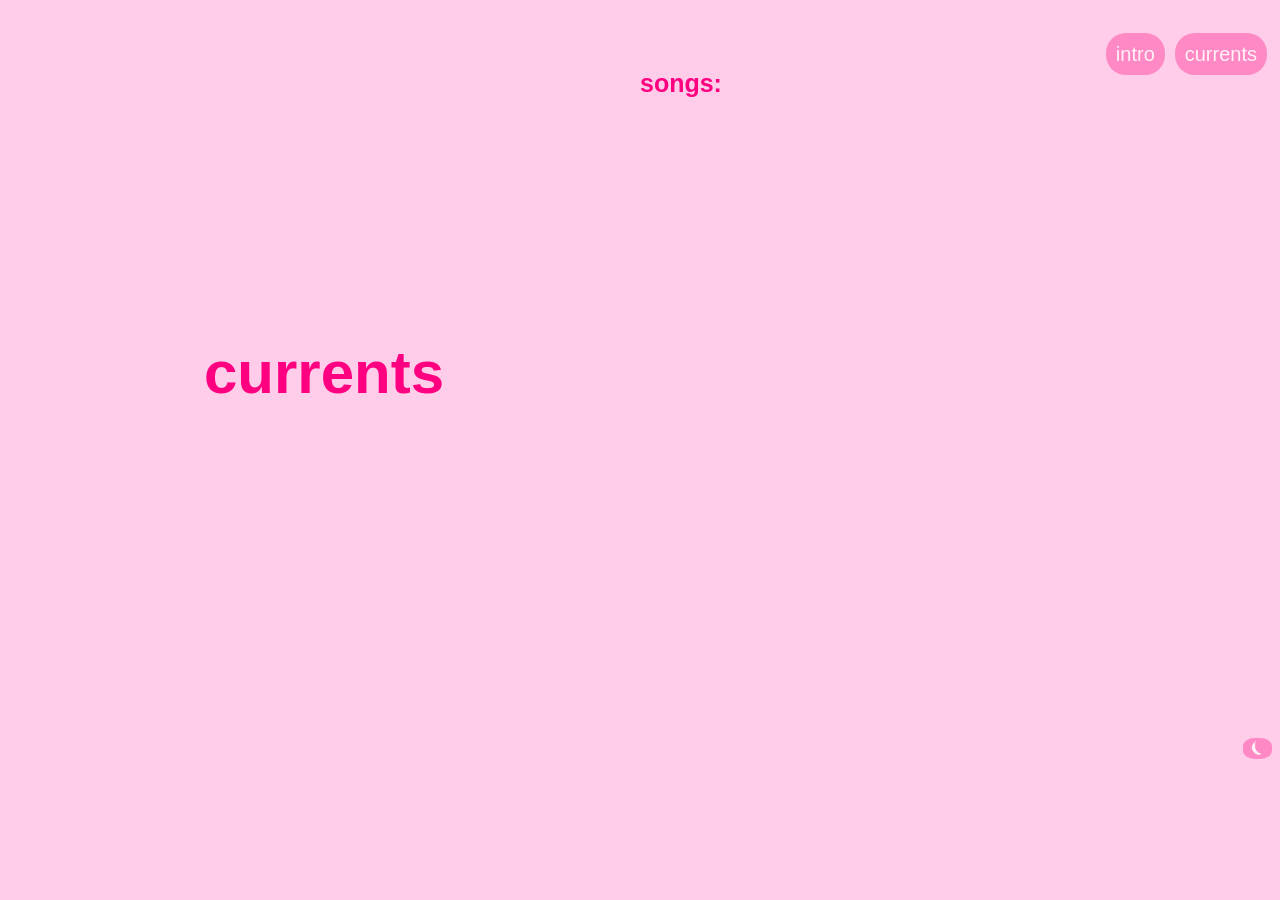
==== currents/index.html @ c4e2781a "new themes" ====
<!DOCTYPE html>
<html>
    <head> <link rel="stylesheet" href="style.css"/> </head>
    <body>
        <div class = "column-container">
            <div class = "column">
                <h1> currents </h1>
            </div>
            <div class = "column right-column currents-text">
                <div class="navbar">
                    <ul>
                            <li> <a href="/"> intro </a></li>
                            <li> <a href="index.html"> currents </a></li>
                    </ul>
                </div>
                <p> <strong> songs: </strong> </p>
            </div>
        </div>
        <div class = "btncontainer">
            <button type="button" id="changeBtn"> ⏾ </button>
        </div>
    <script src="script.js"></script>
    </body>
</html>
---- currents/style.css ----
:root {
    --bgcolor: rgb(255, 205, 233);
    --textcolor: rgb(255, 0, 128);
    --btncolor: rgb(255, 137, 196);
    --btnaccent: rgb(255, 241, 247);
}

html {
    background:var(--bgcolor);
}

html:hover {
    cursor:url(pinkstrawberry.cur), auto;
}

body {
    color:var(--textcolor);
    font-family: 'Gill Sans', 'Gill Sans MT', Calibri, 'Trebuchet MS', sans-serif;
    font-size: 20px;
    line-height: 2;
}

h1{
    text-align: center;
    font-size: 60px;
    line-height: 650px;
}

ul {
    list-style: none;
    display: flex;
    justify-content: right;
}

li {
    padding: 5px;
}

.column-container {
    display: flex;
}

.column {
    flex: 1;
    text-align: left;
}

a:link, a:visited{
    background-color: var(--btncolor);
    color:var(--btnaccent);
    text-decoration: none;
    display: inline-block;
    text-align: center;
    padding: 1px 10px;
    border-radius: 20px;
}

a:hover, a:active {
    background-color: var(--btnaccent);
    color: var(--btncolor);
    cursor: url(strawberry.cur), auto;
}

button {
    background:var(--btncolor);
    border-radius: 40%;
    border-style:solid;
    border-color:var(--btncolor);
    color:var(--btnaccent);
    float: right;
}

button:hover {
    background: var(--btnaccent);
    color: var(--btncolor);
    border-color: var(--btnaccent);
    cursor: url(strawberry.cur), auto; 
}

.navbar {
    float:right;
}

p {
    line-height: 100px;
    font-size: 25px;
}
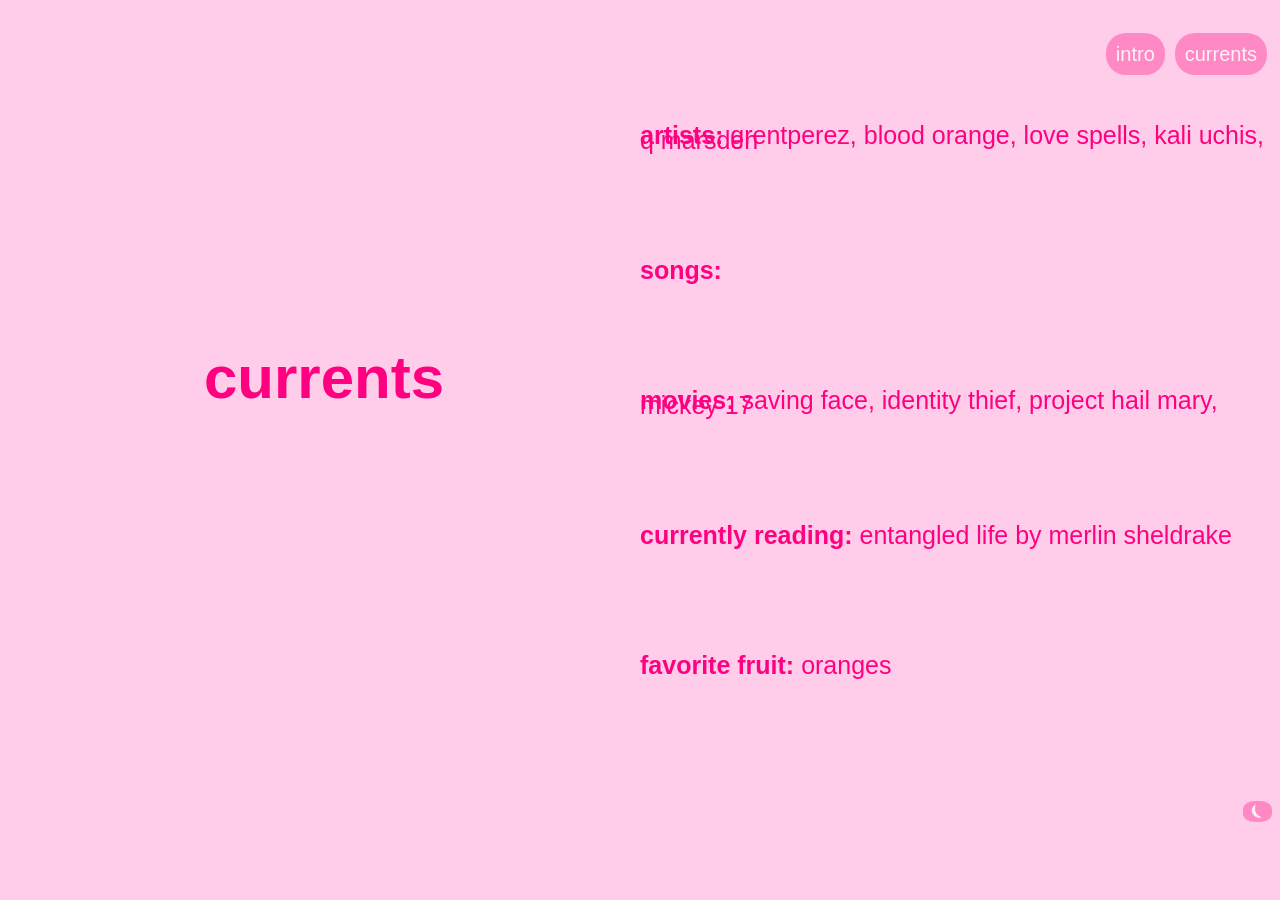
==== commit 526591a5: "theme sync" ====
--- a/currents/index.html
+++ b/currents/index.html
@@ -1,19 +1,31 @@
 <!DOCTYPE html>
 <html>
+    <script>
+        if (localStorage.getItem('darkMode') === 'enabled'){
+            document.documentElement.style.setProperty('--bgcolor', 'black');
+            document.documentElement.style.setProperty('--btncolor','rgb(59, 59, 59)');
+            document.documentElement.style.setProperty('--textcolor', 'white');
+            document.documentElement.classList.add('dark-theme');
+        }
+    </script>
     <head> <link rel="stylesheet" href="style.css"/> </head>
     <body>
         <div class = "column-container">
             <div class = "column">
                 <h1> currents </h1>
             </div>
-            <div class = "column right-column currents-text">
+            <div class = "column right-column">
                 <div class="navbar">
                     <ul>
                             <li> <a href="/"> intro </a></li>
                             <li> <a href="index.html"> currents </a></li>
                     </ul>
                 </div>
+                <p> <strong> artists: </strong> grentperez, blood orange, love spells, kali uchis, q marsden </p>
                 <p> <strong> songs: </strong> </p>
+                <p> <strong> movies: </strong> saving face, identity thief, project hail mary, mickey 17 </p>
+                <p> <strong> currently reading: </strong> entangled life by merlin sheldrake</p>
+                <p> <strong> favorite fruit: </strong> oranges </p>
             </div>
         </div>
         <div class = "btncontainer">
--- a/currents/style.css
+++ b/currents/style.css
@@ -23,7 +23,7 @@
 h1{
     text-align: center;
     font-size: 60px;
-    line-height: 650px;
+    padding-top: 270px;
 }
 
 ul {
@@ -43,6 +43,7 @@
 .column {
     flex: 1;
     text-align: left;
+    padding-bottom: 108px;
 }
 
 a:link, a:visited{
@@ -82,6 +83,7 @@
 }
 
 p {
-    line-height: 100px;
+    padding-top: 100px;
+    line-height: 5px;
     font-size: 25px;
 }
